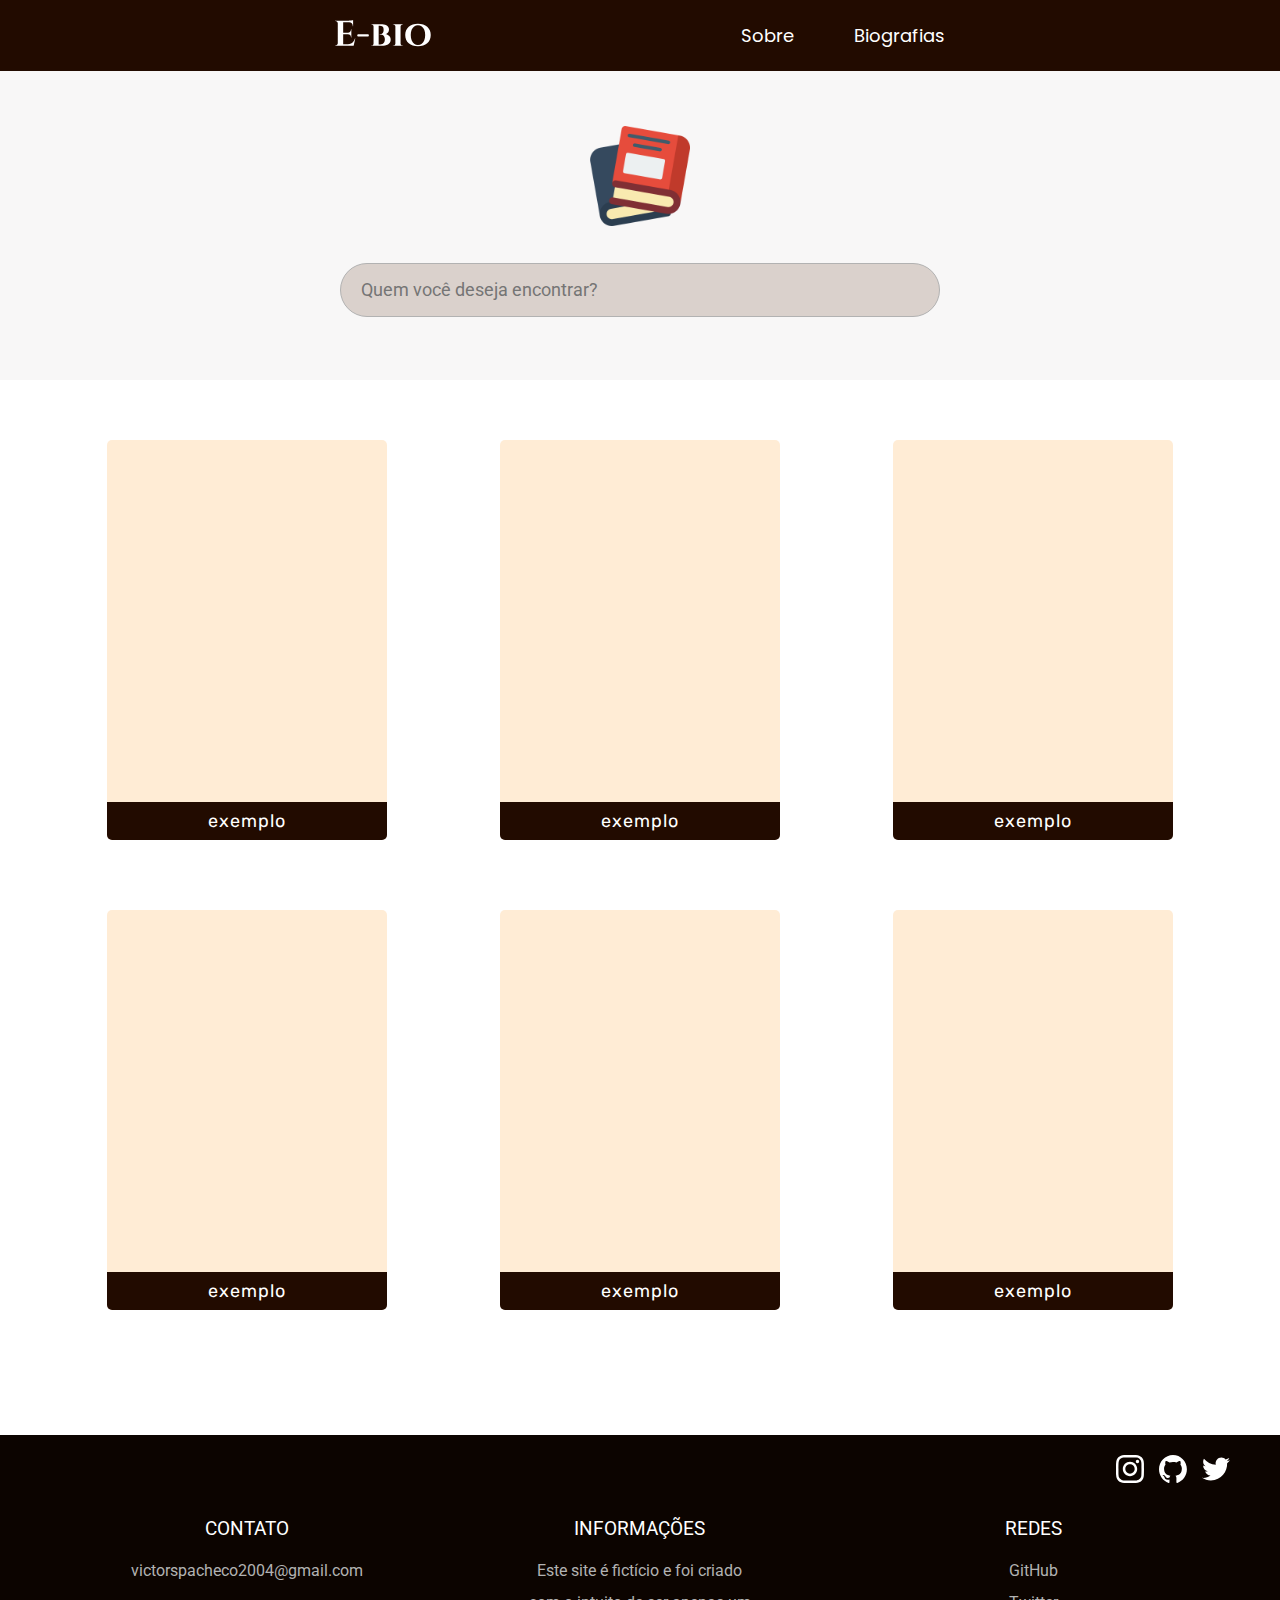
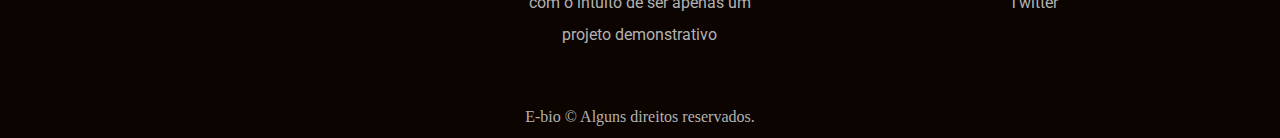
==== pesquisa.html @ 48cd6757 "Mudanças nos exemplos de biografias" ====
<!DOCTYPE html>
<html lang="pt-br">

<head>
    <meta charset="UTF-8">
    <meta http-equiv="X-UA-Compatible" content="IE=edge">
    <meta name="viewport" content="width=device-width, initial-scale=1.0">
    <title>Pesquisas | E-Bio</title>
    <meta name="description" content="Utilize nosso sistema de busca para facilitar suas pesquisas.">
    <link rel="stylesheet" href="./css/style.css">
    <link rel="preconnect" href="https://fonts.googleapis.com">
    <link rel="preconnect" href="https://fonts.gstatic.com" crossorigin>
    <link
        href="https://fonts.googleapis.com/css2?family=Poppins:wght@400;500&family=Roboto:wght@300;400;500&family=Rubik:wght@300;400;500&display=swap"
        rel="stylesheet">
    <link rel="shortcut icon" href="img/icons/siteicon.ico" type="image/x-icon">
</head>

<body id="pesquisas">
    <header class="header-bg">
        <div class="container header">
            <a href="/" target="_parent" rel="prev" hreflang="pt-br"><img src="img/E-bio.svg" alt="E-bio" width=96
                    height=27></a>
            <nav>
                <ul class="header-menu poppins-11-400">
                    <li> <a href="#" class="cor-0">Sobre</a></li>
                    <li> <a href="pesquisa.html" class="cor-0">Biografias</a></li>
                </ul>
            </nav>
        </div>
    </header>
    <div class="introducao-bg">
        <div class="container introducao">
            <div><img src="img/icons/livro.png" alt="livro icon" width="100" height="100"></div>
            <form class="form" action="pesquisa.html" method="get">
                <div>
                    <label for="buscar"></label>
                    <input type="text" id="buscar" name="buscar" placeholder="Quem você deseja encontrar?">
                </div>
            </form>
        </div>
    </div>
    </div>

    <main class="container main-home">
        <div>
            <ul class="main-content">
                <li>
                    <div class="thumb-container"><a href="leitura/exemplo.htmlleitura/exemplo.html" hreflang="pt-br"
                            target="_self" rel="next">
                            <div class="thumb-imagem"></div>
                            <div class="thumb-titulo">
                                <span>exemplo
                                </span>
                            </div>
                        </a></div>
                </li>
                <li>
                    <div class="thumb-container"><a href="leitura/exemplo.html" hreflang="pt-br" target="_self"
                            rel="next">
                            <div class="thumb-imagem"></div>
                            <div class="thumb-titulo roboto-11-300">
                                <span>
                                    exemplo
                                </span>
                            </div>
                        </a></div>
                </li>
                <li>
                    <div class="thumb-container"><a href="leitura/exemplo.html" hreflang="pt-br" target="_self"
                            rel="next">
                            <div class="thumb-imagem"></div>
                            <div class="thumb-titulo roboto-11-300">
                                <span>
                                    exemplo
                                </span>
                            </div>
                        </a></div>
                </li>
                <li>
                    <div class="thumb-container"><a href="leitura/exemplo.html" hreflang="pt-br" target="_self"
                            rel="next">
                            <div class="thumb-imagem"></div>
                            <div class="thumb-titulo">
                                <span>
                                    exemplo
                                </span>
                            </div>
                        </a></div>
                </li>
                <li>
                    <div class="thumb-container"><a href="leitura/exemplo.html" hreflang="pt-br" target="_self"
                            rel="next">
                            <div class="thumb-imagem"></div>
                            <div class="thumb-titulo">
                                <span>
                                    exemplo
                                </span>
                            </div>
                        </a></div>
                </li>
                <li>
                    <div class="thumb-container"><a href="leitura/exemplo.html" hreflang="pt-br" target="_self"
                            rel="next">
                            <div class="thumb-imagem"></div>
                            <div class="thumb-titulo">
                                <span>
                                    exemplo
                                </span>
                            </div>
                        </a></div>
                </li>
            </ul>
        </div>
    </main>

    <footer class="footer-bg">
        <div class="container">
            <div class="footer-redes">
                <a href="https://www.instagram.com/victtorpachheco/"><img src="img/icons/instagram.svg"
                        alt="instagram icon" width="28" height="28" ref="" hreflang="" target="" rel=""></a>

                <a href="https://github.com/VOOTRIC" target="_blank" rel="external"><img
                        src="img/icons/github-mark/github-mark.svg" width="28" height="28" alt="github icon"></a>

                <a href="https://twitter.com/vootric" target="_blank" rel="external"><img src=" img/icons/twitter.svg"
                        alt="twitter icon" width="28" height="28"></a>
            </div>
            <div class=" footer-info">
                <div class="footer-infoItem">
                    <span>contato</span>
                    <a href="mailto:victorspacheco2004@gmail.com">victorspacheco2004@gmail.com</a>
                </div>
                <div class="footer-infoItem">
                    <span>informações</span>
                    <p>Este site é fictício e foi criado com o intuito de ser apenas um projeto demonstrativo</p>
                </div>
                <div class="footer-infoItem">
                    <span>redes</span>
                    <a href="https://github.com/VOOTRIC" rel="external" target="_blank">GitHub</a>
                    <a href="https://twitter.com/vootric" rel="external" target="_blank">Twitter</a>
                </div>
            </div>
            <span>E-bio © Alguns direitos reservados.</span>
        </div>
    </footer>

</body>

</html>
---- css/style.css ----
@import "../css/global.css";


/* home */
@import "home/introducao.css";
@import "home/main.css";
@import "home/sobremim.css";

/* utilitários */
@import "./utilitários/cores.css";
@import "./utilitários/header.css";
@import "./utilitários/tipografia.css";
@import "utilitários/componentes.css";
@import "utilitários/footer.css";

/* Pesquisa */
@import "pesquisa/pesquisar.css";

/* Biografias */
@import "biografias/biografiaEstrutura.css";
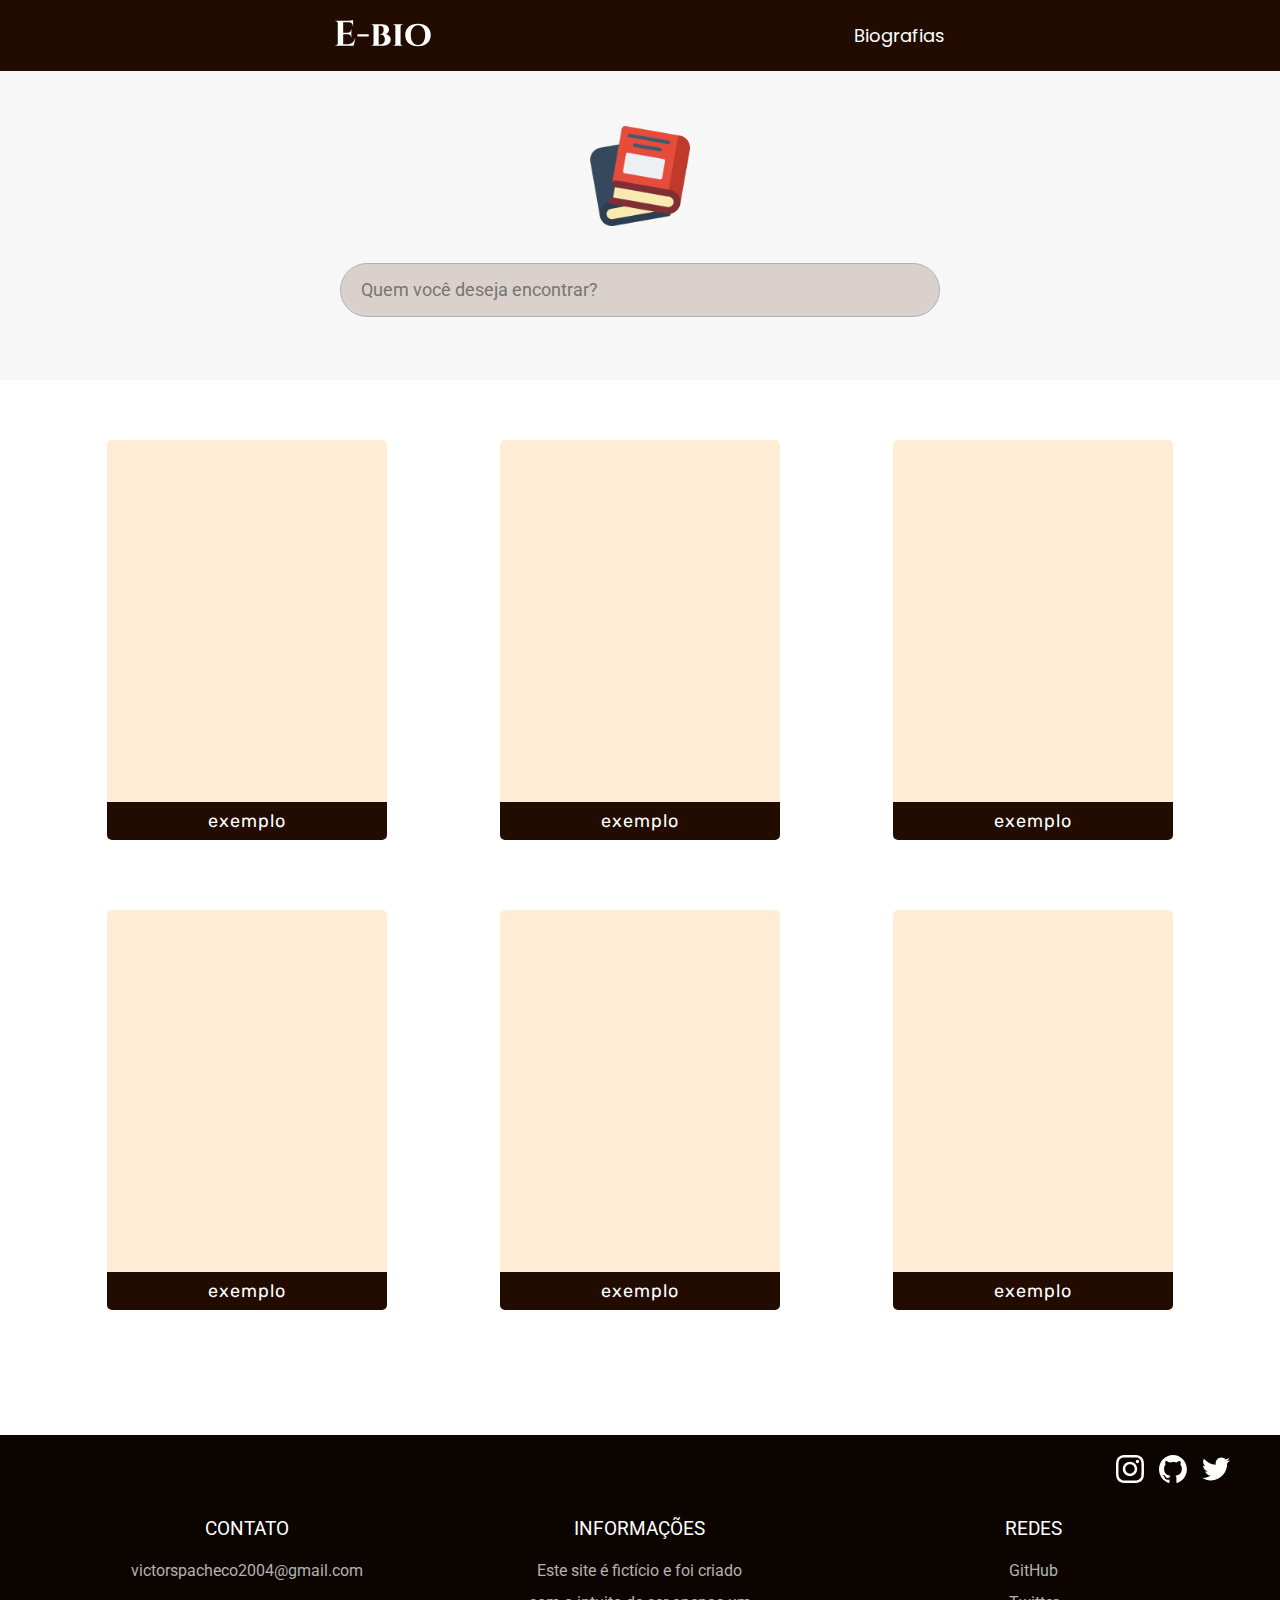
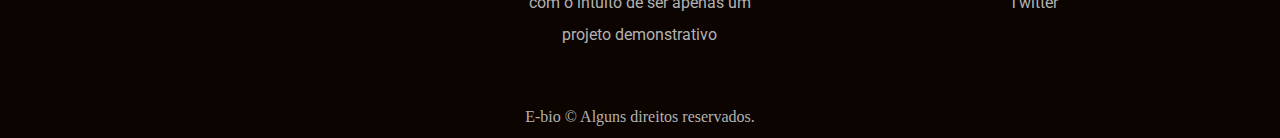
==== commit eef701e4: "link "Sobre" retirado" ====
--- a/pesquisa.html
+++ b/pesquisa.html
@@ -23,7 +23,6 @@
                     height=27></a>
             <nav>
                 <ul class="header-menu poppins-11-400">
-                    <li> <a href="#" class="cor-0">Sobre</a></li>
                     <li> <a href="pesquisa.html" class="cor-0">Biografias</a></li>
                 </ul>
             </nav>
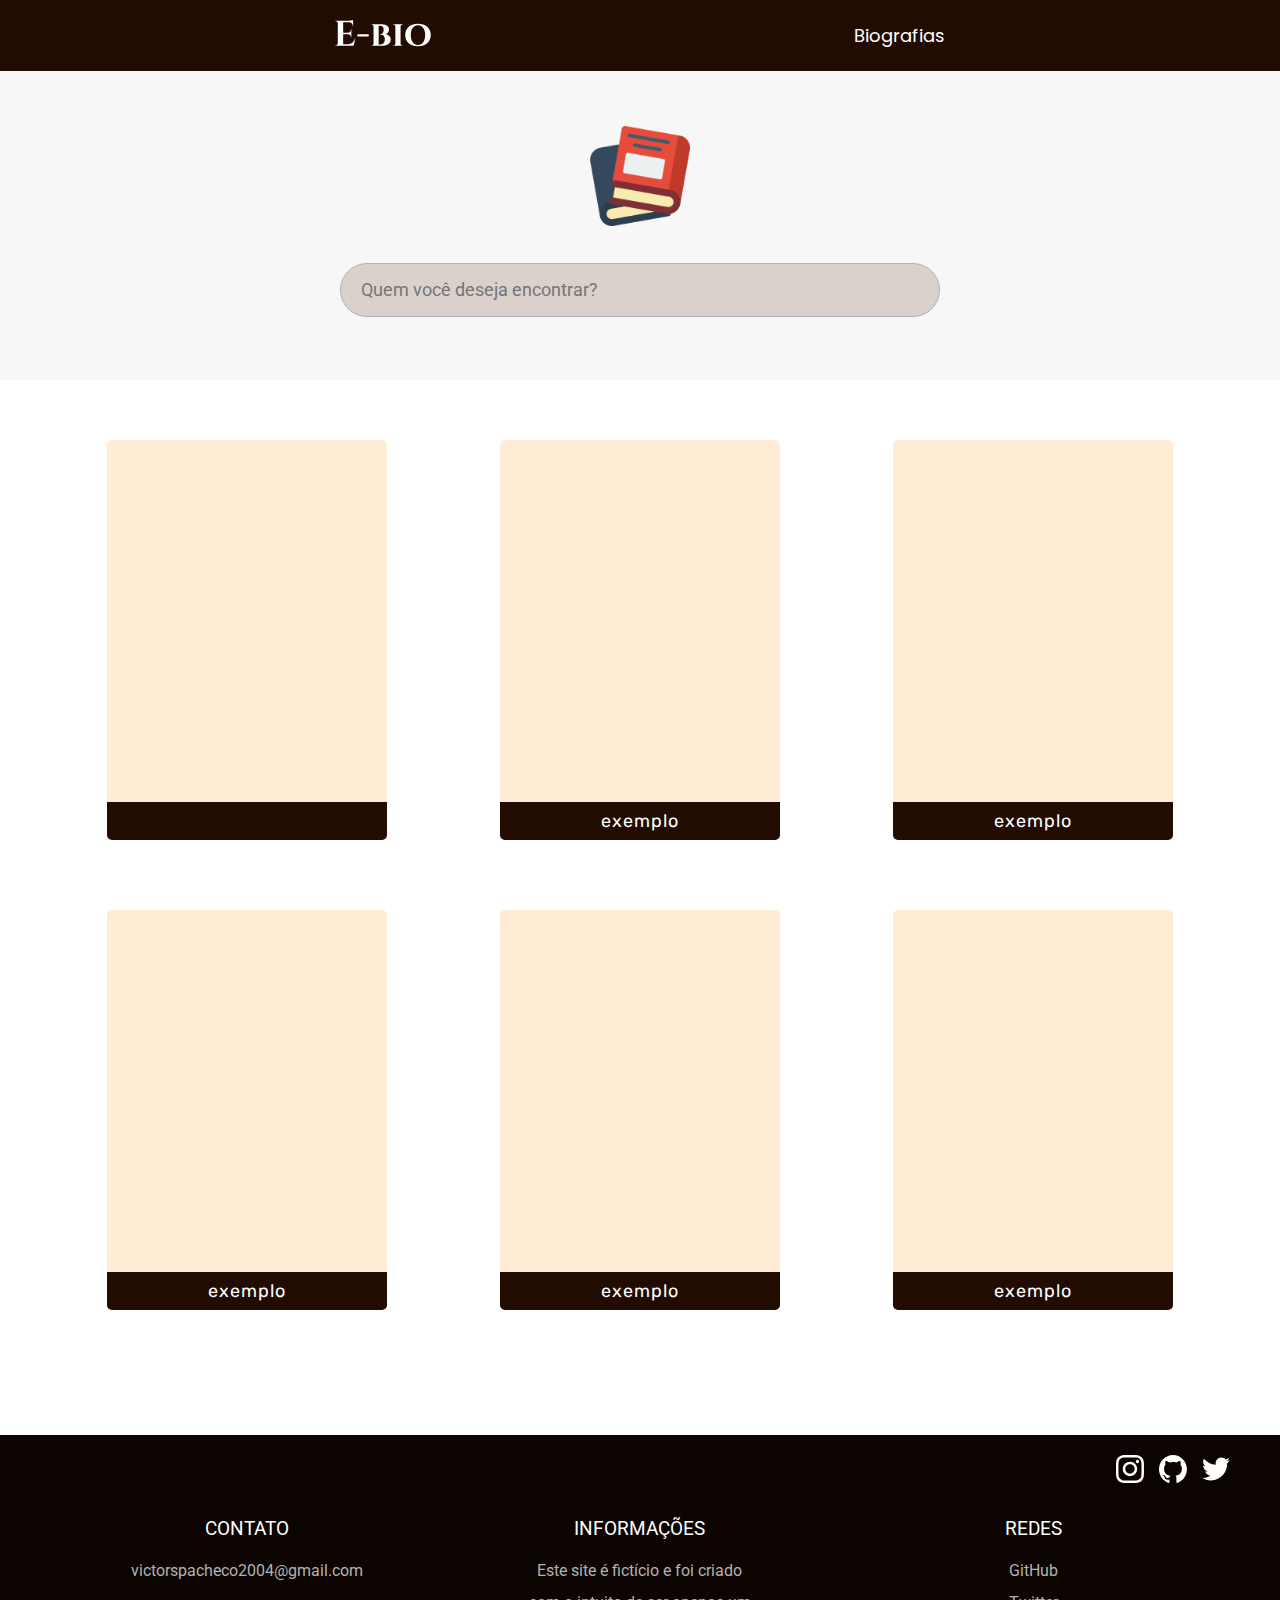
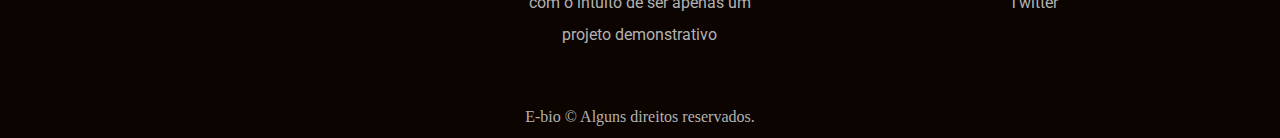
==== commit ba4fe97c: "responsivo finalizado" ====
--- a/pesquisa.html
+++ b/pesquisa.html
@@ -44,17 +44,17 @@
     <main class="container main-home">
         <div>
             <ul class="main-content">
-                <li>
-                    <div class="thumb-container"><a href="leitura/exemplo.htmlleitura/exemplo.html" hreflang="pt-br"
+                <li class="itemList">
+                    <div class="thumb-container"><a href="leitura/exemplo.html" hreflang="pt-br"
                             target="_self" rel="next">
                             <div class="thumb-imagem"></div>
                             <div class="thumb-titulo">
-                                <span>exemplo
+                                <span>
                                 </span>
                             </div>
                         </a></div>
                 </li>
-                <li>
+                <li class="itemList">
                     <div class="thumb-container"><a href="leitura/exemplo.html" hreflang="pt-br" target="_self"
                             rel="next">
                             <div class="thumb-imagem"></div>
@@ -65,7 +65,7 @@
                             </div>
                         </a></div>
                 </li>
-                <li>
+                <li class="itemList">
                     <div class="thumb-container"><a href="leitura/exemplo.html" hreflang="pt-br" target="_self"
                             rel="next">
                             <div class="thumb-imagem"></div>
@@ -76,7 +76,7 @@
                             </div>
                         </a></div>
                 </li>
-                <li>
+                <li class="itemList">
                     <div class="thumb-container"><a href="leitura/exemplo.html" hreflang="pt-br" target="_self"
                             rel="next">
                             <div class="thumb-imagem"></div>
@@ -87,7 +87,7 @@
                             </div>
                         </a></div>
                 </li>
-                <li>
+                <li class="itemList">
                     <div class="thumb-container"><a href="leitura/exemplo.html" hreflang="pt-br" target="_self"
                             rel="next">
                             <div class="thumb-imagem"></div>
@@ -98,7 +98,7 @@
                             </div>
                         </a></div>
                 </li>
-                <li>
+                <li class="itemList">
                     <div class="thumb-container"><a href="leitura/exemplo.html" hreflang="pt-br" target="_self"
                             rel="next">
                             <div class="thumb-imagem"></div>
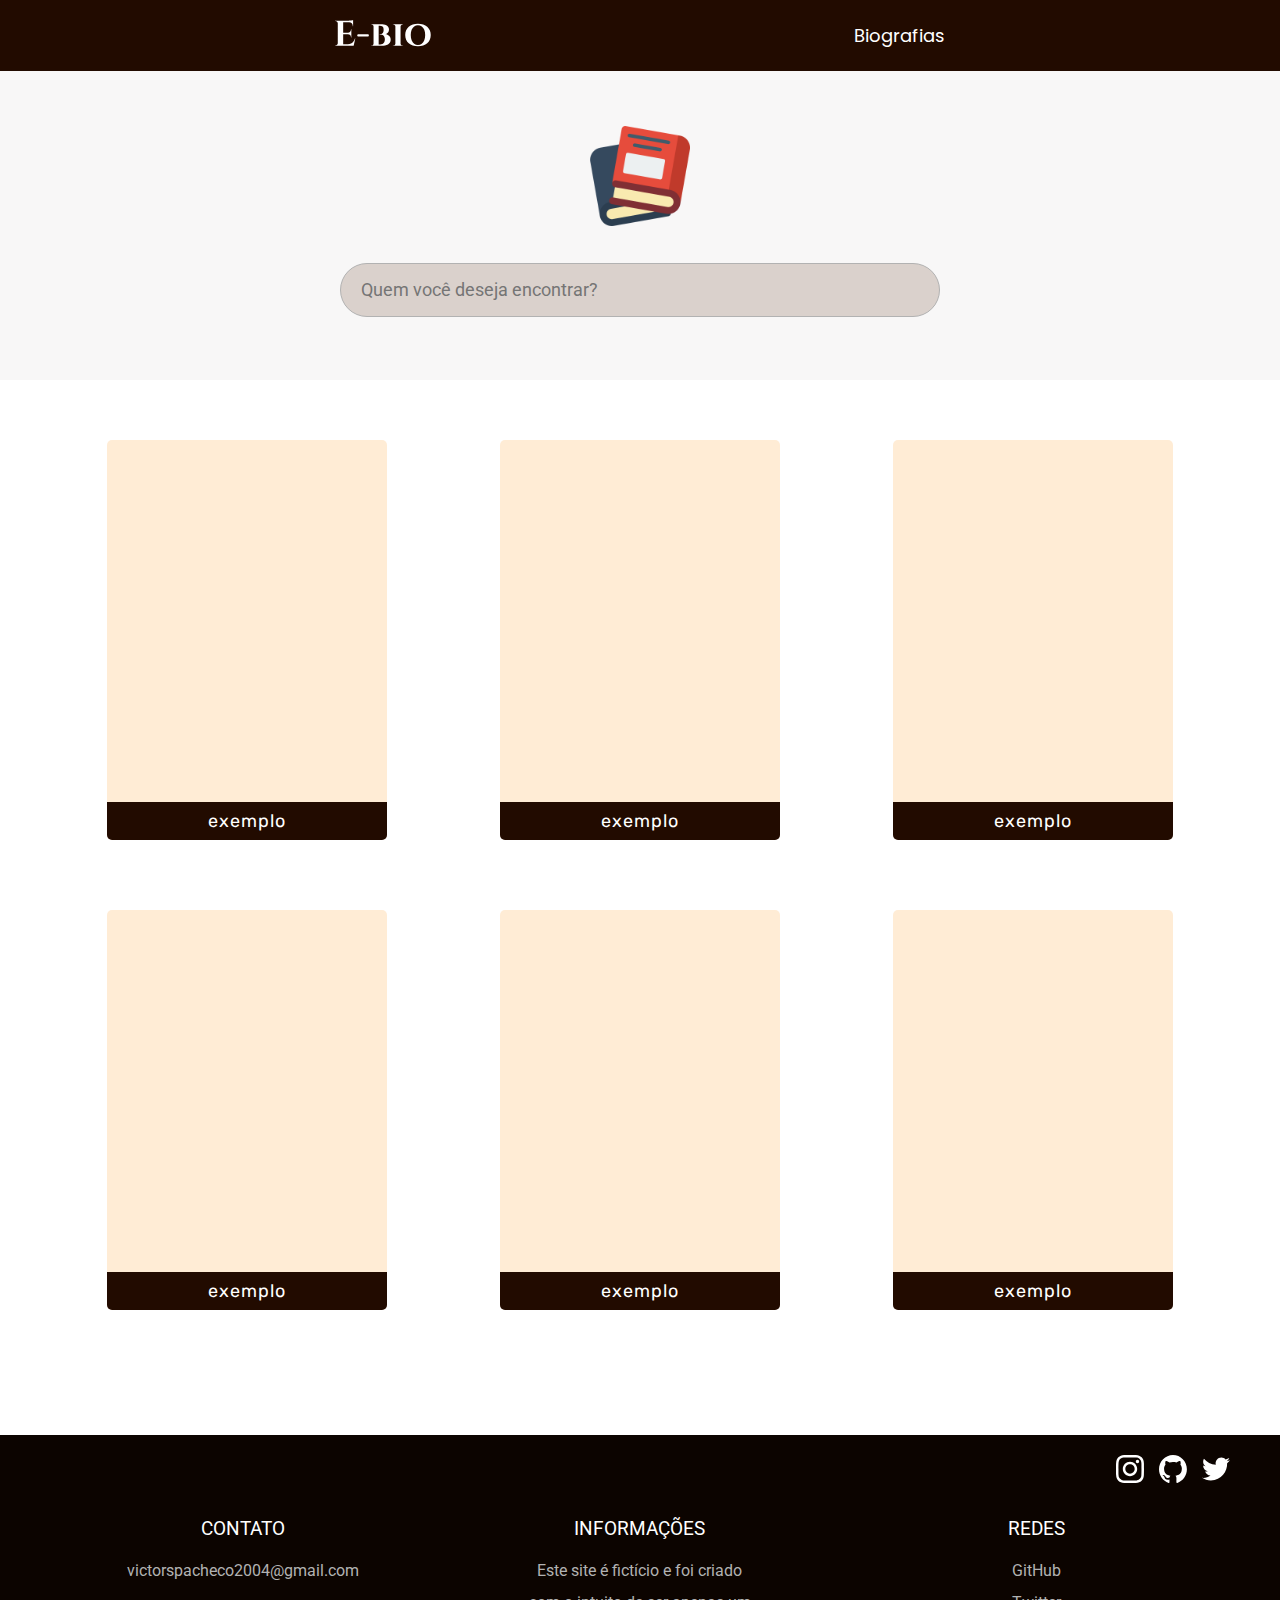
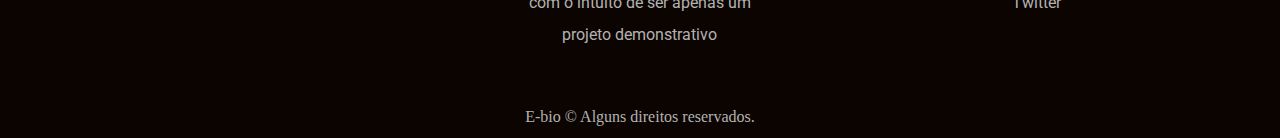
==== commit d4a5e1fb: "ajustes no HTML" ====
--- a/pesquisa.html
+++ b/pesquisa.html
@@ -48,8 +48,9 @@
                     <div class="thumb-container"><a href="leitura/exemplo.html" hreflang="pt-br"
                             target="_self" rel="next">
                             <div class="thumb-imagem"></div>
-                            <div class="thumb-titulo">
+                            <div class="thumb-titulo roboto-11-300">
                                 <span>
+                                    exemplo
                                 </span>
                             </div>
                         </a></div>
@@ -114,7 +115,7 @@
     </main>
 
     <footer class="footer-bg">
-        <div class="container">
+        <div class="container especial">
             <div class="footer-redes">
                 <a href="https://www.instagram.com/victtorpachheco/"><img src="img/icons/instagram.svg"
                         alt="instagram icon" width="28" height="28" ref="" hreflang="" target="" rel=""></a>
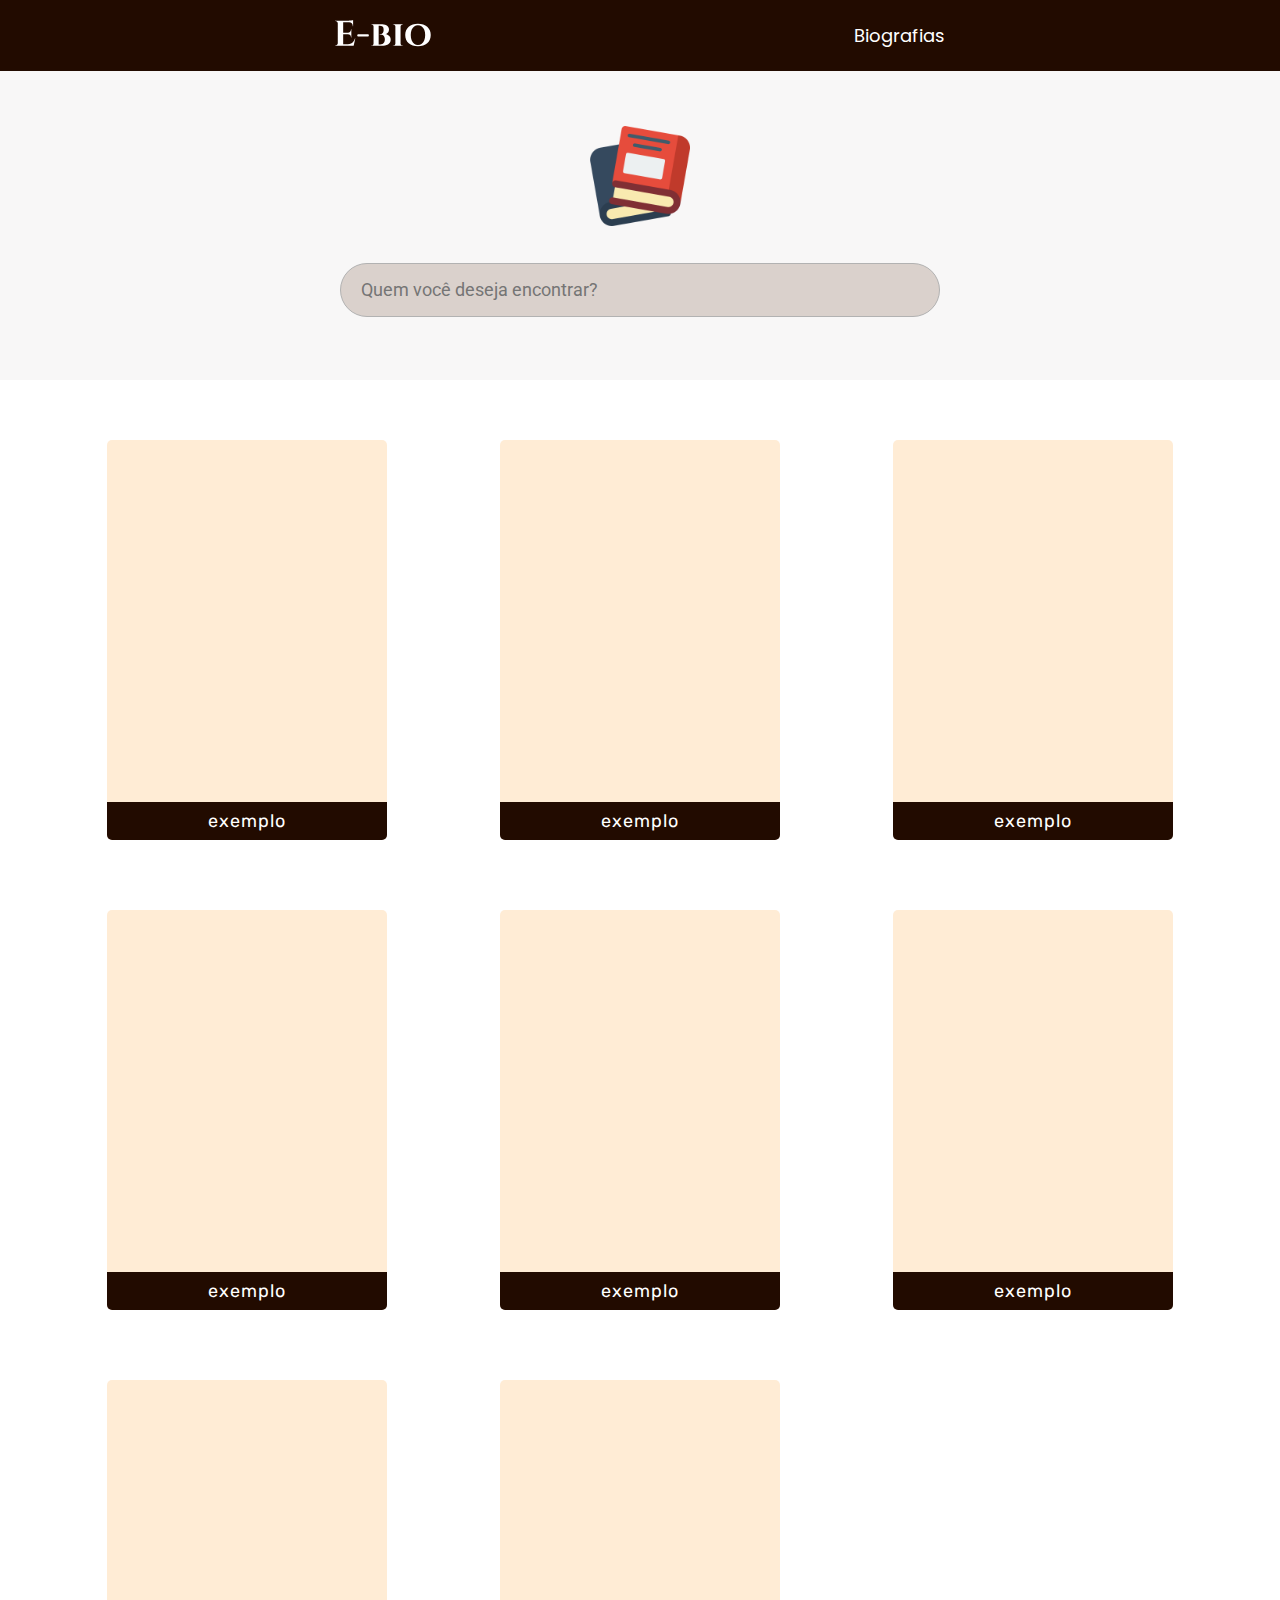
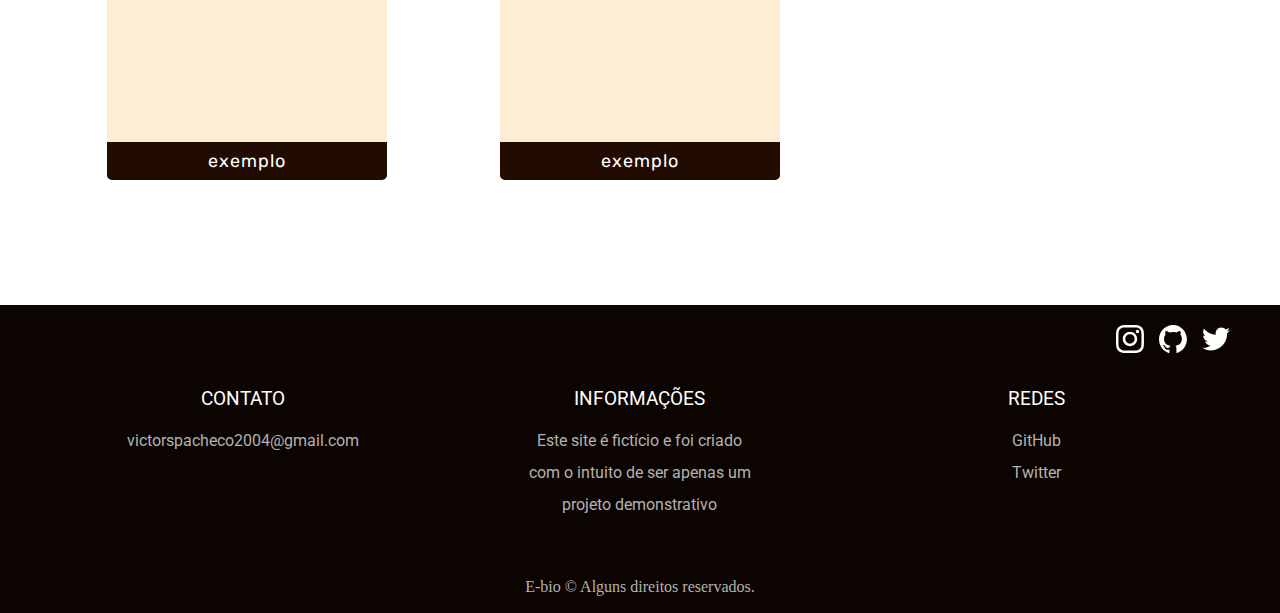
==== commit 70c84abd: "ajustes no responsivo do footer" ====
--- a/pesquisa.html
+++ b/pesquisa.html
@@ -81,6 +81,28 @@
                     <div class="thumb-container"><a href="leitura/exemplo.html" hreflang="pt-br" target="_self"
                             rel="next">
                             <div class="thumb-imagem"></div>
+                            <div class="thumb-titulo roboto-11-300">
+                                <span>
+                                    exemplo
+                                </span>
+                            </div>
+                        </a></div>
+                </li>
+                <li class="itemList">
+                    <div class="thumb-container"><a href="leitura/exemplo.html" hreflang="pt-br" target="_self"
+                            rel="next">
+                            <div class="thumb-imagem"></div>
+                            <div class="thumb-titulo roboto-11-300">
+                                <span>
+                                    exemplo
+                                </span>
+                            </div>
+                        </a></div>
+                </li>
+                <li class="itemList">
+                    <div class="thumb-container"><a href="leitura/exemplo.html" hreflang="pt-br" target="_self"
+                            rel="next">
+                            <div class="thumb-imagem"></div>
                             <div class="thumb-titulo">
                                 <span>
                                     exemplo
@@ -115,7 +137,7 @@
     </main>
 
     <footer class="footer-bg">
-        <div class="container especial">
+        <div class="container">
             <div class="footer-redes">
                 <a href="https://www.instagram.com/victtorpachheco/"><img src="img/icons/instagram.svg"
                         alt="instagram icon" width="28" height="28" ref="" hreflang="" target="" rel=""></a>
@@ -127,9 +149,10 @@
                         alt="twitter icon" width="28" height="28"></a>
             </div>
             <div class=" footer-info">
-                <div class="footer-infoItem">
+                <div class="footer-infoItem especial">
                     <span>contato</span>
                     <a href="mailto:victorspacheco2004@gmail.com">victorspacheco2004@gmail.com</a>
+                    <a class="footer-email" href="mailto:victorspacheco2004@gmail.com">E-mail</a>
                 </div>
                 <div class="footer-infoItem">
                     <span>informações</span>
